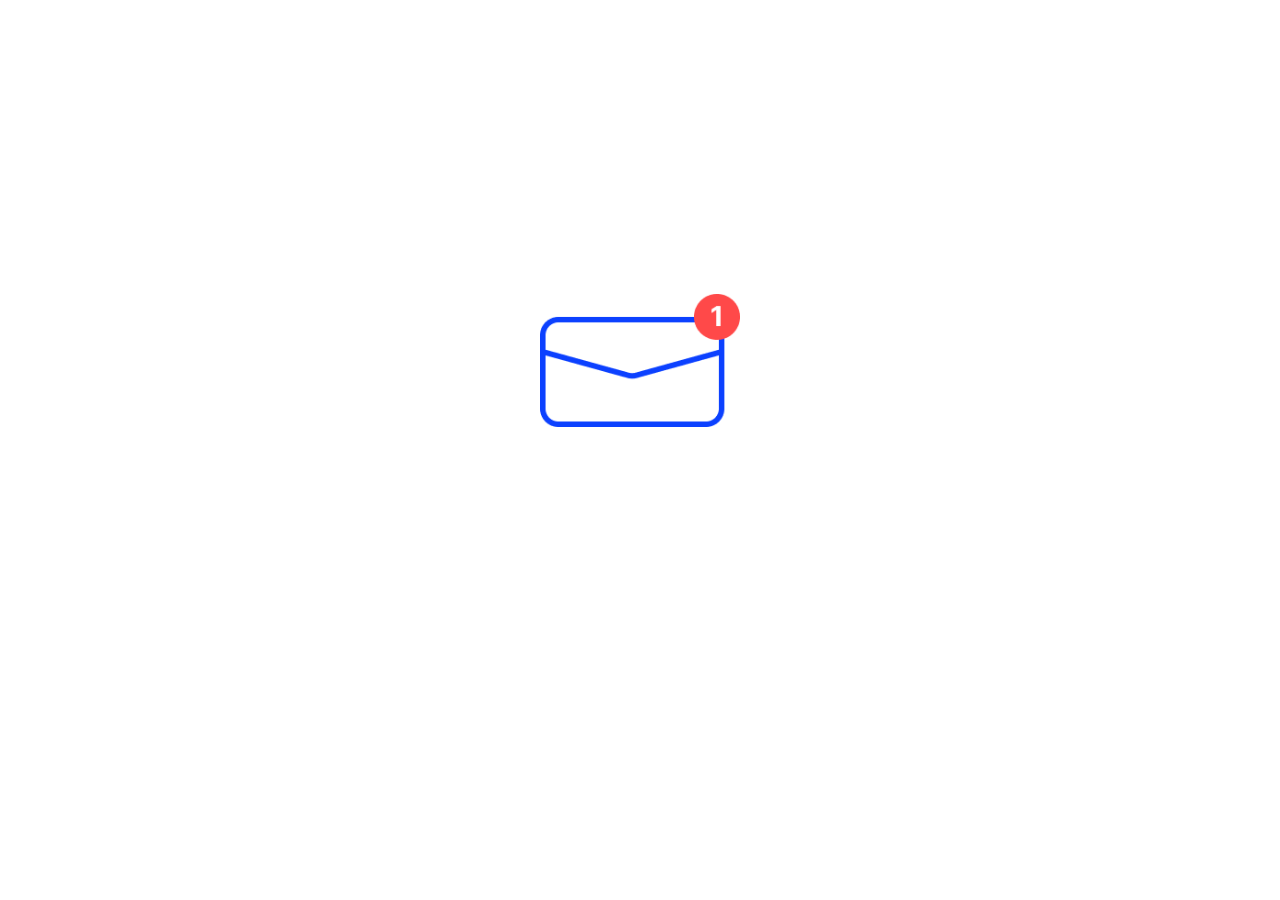
==== project-2_hypertext-narrative/actualize.html @ 24cf6917 "Updated styles + some interactivity" ====
<!DOCTYPE html>
<html lang="en">
  <head>
    <meta charset="UTF-8">
    <meta name="viewport" content="width=device-width, initial-scale=1.0">
    <meta http-equiv="X-UA-Compatible" content="ie=edge">
    <title>Course Design Trainer</title>
    <link rel="stylesheet" href="styles/actualize-styles.css">
    <link rel="preconnect" href="https://fonts.googleapis.com">
    <link rel="preconnect" href="https://fonts.gstatic.com" crossorigin>
    <link href="https://fonts.googleapis.com/css2?family=Inter:ital,opsz,wght@0,14..32,100..900;1,14..32,100..900&family=Lato:ital,wght@0,100;0,300;0,400;0,700;0,900;1,100;1,300;1,400;1,700;1,900&family=Open+Sans:ital,wght@0,300..800;1,300..800&display=swap" rel="stylesheet"> 
  </head>
  <body>
    <main>
      <div class="story-box sb1" onClick="showEmails()">
        <img class='rise-shake' src="./assets/email-icon.png" width="200">
      </div>
      <div class="emails"> <!-- Story insert starts -->
        <div class="email-header">
          <p>Aboutlook</p>
        </div>
        <div class="emails-content">
          <div id="email-chain"> <!-- Chain beginning -->
            <div id="email-chain-topic" class="email-content-box">
              <p>Course Redesign Request</p>
            </div>
            <div class="email initial-email email-content-box">
              <div class="email-info">
                <div class="email-img img-boss">Boss</div>
                <div class="email-from-to">
                  <h4 class="email-name">I. M. Boss</h4>
                  <h4 class="email-name">To: You</h4>
                </div>
              </div>
              <div class="email-main-body">
                <div class="email-attachments">
                  <div class="attachment"><img src="./assets/pdf-icon.png" width="19"><p>Course Planning</p></div>
                  <div class="attachment"><img src="./assets/pdf-icon.png" width="19"><p>Course Feedback</p></div>
                </div>
                <div class="email-content">
                  <p class="email-text">Good Afternoon,</p>
                  <p class="email-text">As per our discussion, I am attaching the info/materials about the course. Please take a look.</p>
                </div>
                <div class="email-replies">
                  <div class="email-reply">
                    <p class="reply">Hi,<br>I went over the materials. The feedback is quite something!</p>
                    <div class='reply-icon'><img src="./assets/send-email-icon.png" width="19"></div>
                  </div>
                  
                </div>
              </div>
            </div>
          </div> <!-- Chain end -->
        </div>
      </div> <!-- Story insert ends -->
    </main>
    <script>
      const emails = document.querySelectorAll('.emails');
      const youGotMail = document.querySelectorAll('.sb1');

      function showEmails() {
        emails[0].style.display = "block";
        youGotMail[0].classList.add('closed')
        youGotMail[0].style.display = "none";
      }
    </script>
  </body>
</html>
---- project-2_hypertext-narrative/styles/actualize-styles.css ----
body {
	margin: 0;
	padding: 0;
}

main {
    display: flex;
	flex-direction: column;
    justify-self: center;
    align-self: center;
    width: 70%;
    max-width: 800px;
    margin: 0 auto;
    padding: 45px 0;
}

#main-container {
    padding: 35px 50px;
}


h1, h2, h3, h4, p {
    margin-top: 0px;
    font-family: "Open Sans", sans-serif;
}

h1 {
  margin-bottom: 21px;
  font-size: 27pt;
}

h2 {
    margin-top: 22px;
    margin-bottom: 20px;
    font-size: 24pt;
}

h4 {
    margin-top: 2px;
    margin-bottom: 8px;
    font-size: 14px;
    font-weight: 400;
    color: rgb(95, 95, 95);
}

p {
  margin-top: 0px;
  margin-bottom: 0px;
  font-size: 13pt;
  line-height: 1.4em;
}

.sb1 {
    display: flex;
    justify-content: center;
    align-items: center;
    height: 70vh;
    transition: all 0.25s;
    transition-behavior: allow-discrete;
    opacity: 1;
    scale: 1;
}

.sb1.closed {
  display: none;
  opacity: 0;
  scale: 5;
  width: 200;
}

.rise-shake {
    animation: jump-shaking 0.83s infinite;
}

@keyframes jump-shaking {
  0% { transform: translateX(0) }
  25% { transform: translateY(-9px) }
  35% { transform: translateY(-9px) rotate(17deg) }
  55% { transform: translateY(-9px) rotate(-17deg) }
  65% { transform: translateY(-9px) rotate(17deg) }
  75% { transform: translateY(-9px) rotate(-17deg) }
  100% { transform: translateY(0) rotate(0) }
}

.emails {
    display: none;
    border-radius: 20px;
    max-width: 800px;
    margin: 20px 0;
    border: 3px solid #1e87dc8b;
    background: #F5F5F5;
}

.emails-content {
    padding: 0px 25px;
}

.email-content-box {
    background: white;
    padding: 16px 18px;
    border-radius: 4px;
    box-shadow: 0 2px 4px rgba(0,0,0,0.14);
    margin-bottom: 8px;
}

#email-chain-topic {
    margin-top: 10px;
}

#email-chain-topic p {
    margin-bottom: 0px;
    font-weight: 700;
}

.emails p {
    font-size: 15px;
    font-weight: 300;
}

.email-header {
    padding: 20px 30px;
    background-color: #1E88DC;
    border-top-left-radius: 17px;
    border-top-right-radius: 17px;
}

.email-header p {
    font-family: "Open Sans", sans-serif;
    color: white;
    font-size: 20pt;
    margin: 0px;
    font-weight: 500;
}


.email-info {
    display: flex;
    flex-direction: row;
}

.email-img {
    display: flex;
    justify-content: center;
    align-items: center;
    width: 45px;
    height: 45px;
    border-radius: 50px;
    font-size: 10pt;
    color: white;
    font-family: "Open Sans", sans-serif;
    margin-right: 12px;
}

.img-boss {
    background-color: blue;    
}

.email-text {
    margin-bottom: 8px;
}

.email-attachments {
    display: flex;
    flex-direction: row;
    margin: 5px 0 20px 57px;
}

.attachment {
    display: flex;
    align-items: center;
    width: 150px;
    padding: 10px 12px;
    margin-right: 15px;
    border: 1px rgb(210, 210, 210) solid;
    border-radius: 5px;
    font-size: 12pt;
}

.attachment img {
    margin-right: 10px;
}

.attachment p {
    font-size: 14px;
}

.email-content {
    padding-left: 57px;
}

.email-replies {
    margin-top: 20px;
    margin-left: 57px;
    border: 2px solid #0088e3;
}

.email-reply {
    display: flex;
    flex-direction: row;
    justify-content: space-between;
    align-items: center;
}

.reply {
    padding: 10px 12px;
}

.reply-icon {
    background: #008AE3;
    padding: 20px 15px;
}

.email-replies:hover {
    margin-top: 20px;
    margin-left: 57px;
    border: 0px;
    background: #0088e3;
    color: white;
}

.email-replies:hover .reply {
    padding: 12px 14px;
}

.email-replies:hover .reply-icon {
    background: #11a0ff;
    padding: 22px 17px;
}
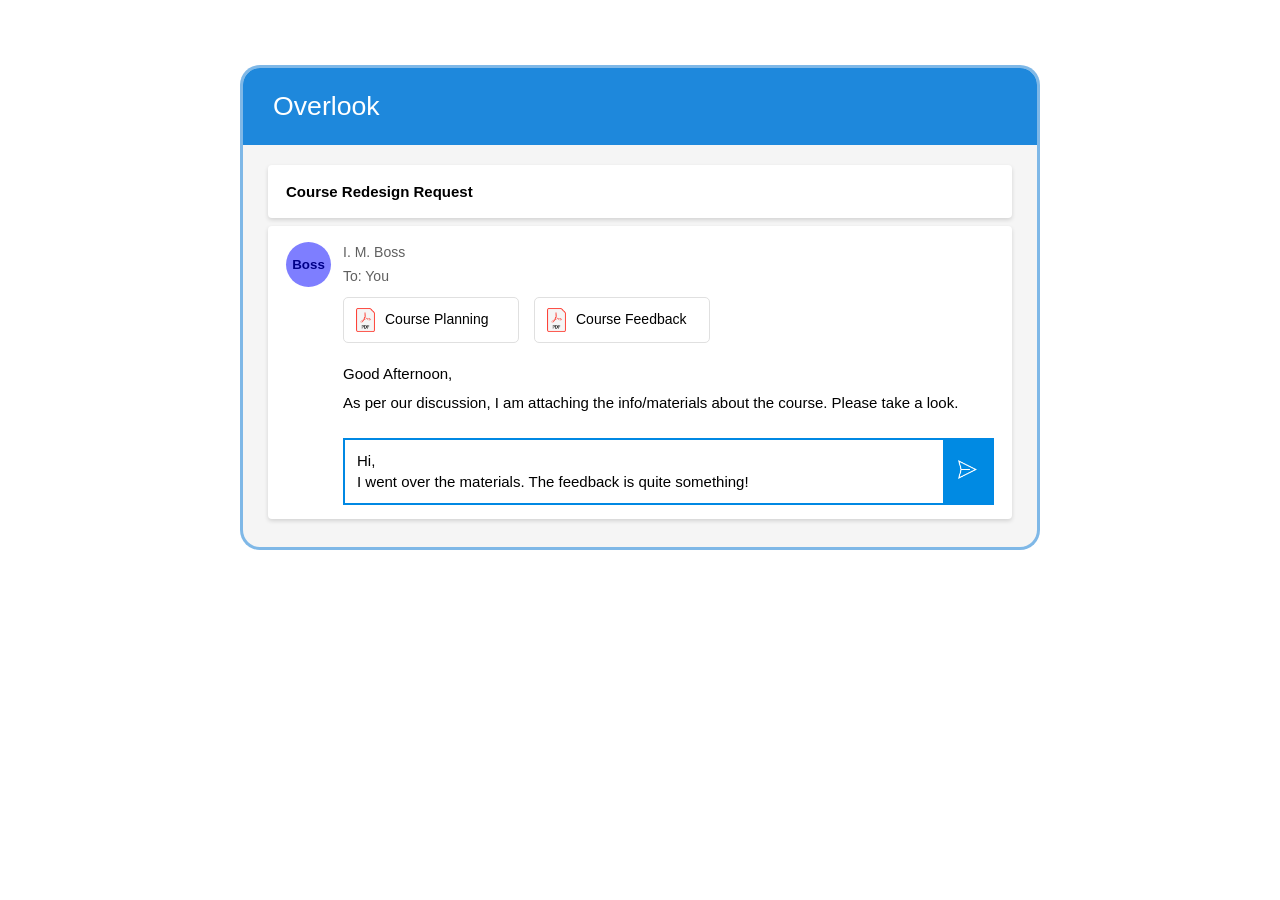
==== commit eb7c879d: "Fixed page links; Added animation" ====
--- a/project-2_hypertext-narrative/actualize.html
+++ b/project-2_hypertext-narrative/actualize.html
@@ -12,19 +12,20 @@
   </head>
   <body>
     <main>
-      <div class="story-box sb1" onClick="showEmails()">
+      <!-- <div class="story-box sb1" onClick="showEmails()">
         <img class='rise-shake' src="./assets/email-icon.png" width="200">
       </div>
+    -->
       <div class="emails"> <!-- Story insert starts -->
         <div class="email-header">
-          <p>Aboutlook</p>
+          <p>Overlook</p>
         </div>
         <div class="emails-content">
           <div id="email-chain"> <!-- Chain beginning -->
             <div id="email-chain-topic" class="email-content-box">
               <p>Course Redesign Request</p>
             </div>
-            <div class="email initial-email email-content-box">
+            <div class="email initial-email email-content-box"> <!-- Initial email -->
               <div class="email-info">
                 <div class="email-img img-boss">Boss</div>
                 <div class="email-from-to">
@@ -42,27 +43,189 @@
                   <p class="email-text">As per our discussion, I am attaching the info/materials about the course. Please take a look.</p>
                 </div>
                 <div class="email-replies">
-                  <div class="email-reply">
+                  <div class="email-reply-option">
                     <p class="reply">Hi,<br>I went over the materials. The feedback is quite something!</p>
                     <div class='reply-icon'><img src="./assets/send-email-icon.png" width="19"></div>
                   </div>
-                  
+                </div>
+              </div>
+            </div>
+            <div class="email email-reply email-darkened email-content-box"> <!-- Selected reply -->
+              <div class="email-info">
+                <div class="email-img img-you"><span>You</span></div>
+                <div class="email-from-to">
+                  <h4 class="email-name">You</h4>
+                </div>
+              </div>
+              <div class="darkened-content email-content"> 
+                <p class="email-text email-darkened-text">Hi, I went over the materials. The feedback is quite something!</p>
+              </div>
+            </div>
+            <div class="email email-reply email-active email-content-box"> <!-- Story reply -->
+              <div class="email-info">
+                <div class="email-img img-boss">Boss</div>
+                <div class="email-from-to">
+                  <h4 class="email-name">I. M. Boss</h4>
+                  <h4 class="email-name">To: You</h4>
+                </div>
+              </div>
+              <div class="email-main-body">
+                <div class="email-content">
+                  <p class="email-text">Yeah, as I said it did not go that well. So can you take over and fix it?</p>
+                </div>
+                <div class="email-replies">
+                  <div class="email-reply-option">
+                    <p class="reply">Yes, I already know what to do!</p>
+                    <div class='reply-icon'><img src="./assets/send-email-icon.png" width="19"></div>
+                  </div>
+                  <div class="email-reply-option">
+                    <p class="reply">Yeah, but I don’t really know where to start/how to fix the issues.</p>
+                    <div class='reply-icon'><img src="./assets/send-email-icon.png" width="19"></div>
+                  </div>
+                </div>
+              </div>
+            </div>
+            <div class="email email-reply email-darkened email-content-box"> <!-- Selected reply -->
+              <div class="email-info">
+                <div class="email-img img-you"><span>You</span></div>
+                <div class="email-from-to">
+                  <h4 class="email-name">You</h4>
+                </div>
+              </div>
+              <div class="darkened-content email-content"> 
+                <p class="email-text email-darkened-text">Yes, I already know what to do!</p>
+              </div>
+            </div>
+            <div class="email email-reply email-darkened email-content-box"> <!-- Selected reply -->
+              <div class="email-info">
+                <div class="email-img img-you"><span>You</span></div>
+                <div class="email-from-to">
+                  <h4 class="email-name">You</h4>
+                </div>
+              </div>
+              <div class="darkened-content email-content"> 
+                <p class="email-text email-darkened-text">Yeah, but I don’t really know where to start/how to fix the issues.</p>
+              </div>
+            </div>
+            <div class="email email-reply email-active email-content-box"> <!-- Story reply -->
+              <div class="email-info">
+                <div class="email-img img-boss">Boss</div>
+                <div class="email-from-to">
+                  <h4 class="email-name">I. M. Boss</h4>
+                  <h4 class="email-name">To: You</h4>
+                </div>
+              </div>
+              <div class="email-main-body">
+                <div class="email-content">
+                  <p class="email-text">Good!</p>
+                  <p class="email-text">Let me know when you are ready to show me something. You don’t need to spend too much time on it.</p>
+                </div>
+              </div>
+            </div>
+            <div class="email email-reply email-active email-content-box"> <!-- Story reply -->
+              <div class="email-info">
+                <div class="email-img img-boss">Boss</div>
+                <div class="email-from-to">
+                  <h4 class="email-name">I. M. Boss</h4>
+                  <h4 class="email-name">To: You</h4>
+                </div>
+              </div>
+              <div class="email-main-body">
+                <div class="email-content">
+                  <p class="email-text">No problem. I can send you some links we wanted to go over before we launched but did not have time.</p>
+                </div>
+                <div class="email-replies">
+                  <div class="email-reply-option">
+                    <p class="reply">Yes, please!<br>Links will be greatly appreciated.</p>
+                    <div class='reply-icon'><img src="./assets/send-email-icon.png" width="19"></div>
+                  </div>
+                </div>
+              </div>
+            </div>
+            <div class="email email-reply email-darkened email-content-box"> <!-- Selected reply -->
+              <div class="email-info">
+                <div class="email-img img-you"><span>You</span></div>
+                <div class="email-from-to">
+                  <h4 class="email-name">You</h4>
+                </div>
+              </div>
+              <div class="darkened-content email-content"> 
+                <p class="email-text email-darkened-text">Yes, please! Links will be greatly appreciated.</p>
+              </div>
+            </div>
+            <div class="email email-reply email-active email-content-box"> <!-- Story reply -->
+              <div class="email-info">
+                <div class="email-img img-boss">Boss</div>
+                <div class="email-from-to">
+                  <h4 class="email-name">I. M. Boss</h4>
+                  <h4 class="email-name">To: You</h4>
+                </div>
+              </div>
+              <div class="email-main-body">
+                <div class="email-content">
+                  <p class="email-text">Here you go:</p>
+                  <ul>
+                    <li>Constructive alignment, intro (<a href="http://livelovelearn.education/KnowledgeBase/2017/08/18/constructive-alignment/" target="_blank">link</a>)</li>
+                    <li>How it transfers from the course to the lesson levels (<a href="https://www.teaching-learning.utas.edu.au/unit-design/constructive-alignment" target="_blank">link</a>)</li>
+                    <li>Examples of using constructive alignment on university courses (<a href="https://www.ntu.edu.sg/education/inspire/CTLP/teaching-and-learning-resources/obtl/constructive-alignment" target="_blank">link</a>)</li>
+                    <li>Intro into the process behind constructive alignment - backward design (<a href="https://www.rochester.edu/college/teaching/teaching-online/backward-design.html" target="_blank">link</a>)</li>
+                    <li>“Standard” vs backward design process in course design (<a href="https://citycollegeoer.commons.gc.cuny.edu/backward-design-p1/" target="_blank">link</a>)</li>
+                    <li>How to write learning objectives (<a href="https://cetl.uconn.edu/learning-objective-tip-sheet/" target="_blank">link</a>)</li>
+                  </ul>
                 </div>
               </div>
             </div>
           </div> <!-- Chain end -->
         </div>
       </div> <!-- Story insert ends -->
+      <div class="story-box sb2">
+        <div class="lesson-2 path1"><a href='./apply_path1.html' target="_blank">Take a pass</a></div>
+        <div class="lesson-2 path2"><a href='./apply_path2.html' target="_blank">I finished materials</a></div>
+      </div>
     </main>
     <script>
       const emails = document.querySelectorAll('.emails');
       const youGotMail = document.querySelectorAll('.sb1');
+      const buttonsBox = document.querySelectorAll('.sb2');
+      const lessonProgess = document.querySelectorAll('.lesson-2'); 
+      const initialEmail = document.querySelectorAll('.initial-email');
+      const replies = document.querySelectorAll('.email-reply');
+      const replyOptions = document.querySelectorAll('.email-reply-option');
 
       function showEmails() {
         emails[0].style.display = "block";
         youGotMail[0].classList.add('closed')
         youGotMail[0].style.display = "none";
       }
+      
+      replyOptions[0].addEventListener("click", function(event) {
+        initialEmail[0].style.display = 'none';
+        replies[0].style.display = 'block';
+        replies[1].style.display = 'block';
+      });
+
+      replyOptions[1].addEventListener("click", function(event) {
+        replies[1].style.display = 'none';
+        replies[2].style.display = 'block';
+        replies[4].style.display = 'block';
+        buttonsBox[0].style.display = 'block';
+        lessonProgess[0].style.display = 'block';
+      });
+
+      replyOptions[2].addEventListener("click", function(event) {
+        replies[1].style.display = 'none';
+        replies[3].style.display = 'block';
+        replies[5].style.display = 'block';
+      });
+
+      replyOptions[3].addEventListener("click", function(event) {
+        replies[5].style.display = 'none';
+        replies[6].style.display = 'block';
+        replies[7].style.display = 'block';
+        buttonsBox[0].style.display = 'block';
+        lessonProgess[1].style.display = 'block';
+      });
+
     </script>
   </body>
 </html>
--- a/project-2_hypertext-narrative/styles/actualize-styles.css
+++ b/project-2_hypertext-narrative/styles/actualize-styles.css
@@ -18,8 +18,12 @@
     padding: 35px 50px;
 }
 
-
-h1, h2, h3, h4, p {
+ul {
+        white-space: wrap;
+}
+
+
+h1, h2, h3, h4, p, li {
     margin-top: 0px;
     font-family: "Open Sans", sans-serif;
 }
@@ -83,7 +87,7 @@
 }
 
 .emails {
-    display: none;
+    /* display: none; */
     border-radius: 20px;
     max-width: 800px;
     margin: 20px 0;
@@ -92,7 +96,7 @@
 }
 
 .emails-content {
-    padding: 0px 25px;
+    padding: 10px 25px 20px 25px;
 }
 
 .email-content-box {
@@ -112,7 +116,7 @@
     font-weight: 700;
 }
 
-.emails p {
+.emails p, li {
     font-size: 15px;
     font-weight: 300;
 }
@@ -136,6 +140,7 @@
 .email-info {
     display: flex;
     flex-direction: row;
+    margin-bottom: 5px;
 }
 
 .email-img {
@@ -146,13 +151,52 @@
     height: 45px;
     border-radius: 50px;
     font-size: 10pt;
-    color: white;
     font-family: "Open Sans", sans-serif;
     margin-right: 12px;
+
+}
+
+.darkened-content {
+    margin-top: -20px;
+}
+
+.email-darkened-text {
+    width: 80%;
+    white-space: nowrap;
+    overflow: hidden; 
+    text-overflow: ellipsis;
 }
 
 .img-boss {
-    background-color: blue;    
+    background-color: rgb(126, 126, 255);    
+    color: rgb(0, 0, 137);
+    font-weight: 700;
+}
+
+.img-you {
+    background-color: rgb(255, 168, 102);
+    color: rgb(124, 54, 0);
+    font-weight: 700;
+}
+
+
+.email-darkened {
+    background: #f6f6f6;
+    color: #616161;
+    height: 47px;
+    animation: hideAnimation 2s ease forwards;
+}
+
+@keyframes hideAnimation {
+  0% {
+    opacity: 0;
+  }
+  50% {
+    opacity: 0.5;
+  }
+  100% {
+    opacity: 1;
+  }
 }
 
 .email-text {
@@ -171,11 +215,16 @@
     width: 150px;
     padding: 10px 12px;
     margin-right: 15px;
-    border: 1px rgb(210, 210, 210) solid;
+    border: 1px rgb(224, 224, 224) solid;
     border-radius: 5px;
     font-size: 12pt;
 }
 
+.attachment:hover {
+    background: rgb(224, 224, 224);
+
+}
+
 .attachment img {
     margin-right: 10px;
 }
@@ -188,17 +237,48 @@
     padding-left: 57px;
 }
 
+/* Replies */
 .email-replies {
-    margin-top: 20px;
+    margin-top: 25px;
     margin-left: 57px;
+}
+
+.email-reply {
+    display: none;
+}
+
+.email-active {
+    animation: showAnimation 10s ease forwards;
+}
+
+@keyframes showAnimation {
+  0% {
+    opacity: 0;
+  }
+  50% {
+    opacity: 0;
+  }
+  75% {
+    opacity: 0.75;
+  }
+  100% {
+    opacity: 1;
+  }
+}
+
+.email-reply-option {
     border: 2px solid #0088e3;
-}
-
-.email-reply {
     display: flex;
     flex-direction: row;
     justify-content: space-between;
     align-items: center;
+    margin-bottom: -2px;
+}
+
+.email-reply-option:hover {
+    border: 0px;
+    background: #0088e3;
+    color: white;
 }
 
 .reply {
@@ -210,19 +290,51 @@
     padding: 20px 15px;
 }
 
-.email-replies:hover {
-    margin-top: 20px;
-    margin-left: 57px;
-    border: 0px;
-    background: #0088e3;
-    color: white;
-}
-
-.email-replies:hover .reply {
+.email-reply-option:hover .reply {
     padding: 12px 14px;
 }
 
-.email-replies:hover .reply-icon {
+.email-reply-option:hover .reply-icon {
     background: #11a0ff;
     padding: 22px 17px;
+}
+
+/* Lesson progress buttons */
+
+.lesson-2 {
+    display: none;
+    font-family: "Stack Sans Headline", sans-serif;
+	font-size: 13pt;
+    padding: 10px 15px;
+    margin-top: 15px;
+    margin-bottom: 10px;
+    border-radius: 6px;
+    background-color: rgb(36, 36, 255);
+}
+
+.lesson-2 a {
+    color: white;
+    font-weight: 900;
+    text-decoration: none;
+}
+
+.lesson-2:hover {
+    display: inline-block;
+    font-family: "Stack Sans Headline", sans-serif;
+	font-size: 13pt;
+    padding: 9px 14px;
+    border: 1px solid blue;
+    background-color: rgba(36, 36, 255, 0.346);
+    color: rgb(62, 62, 62);
+    font-weight: 900;
+}
+
+.lesson-2 a:hover {
+    color: rgb(0, 0, 0);
+}
+
+.sb2 {
+    margin: 0 auto;
+    display: none;
+    animation: showAnimation 20s ease forwards;
 }
